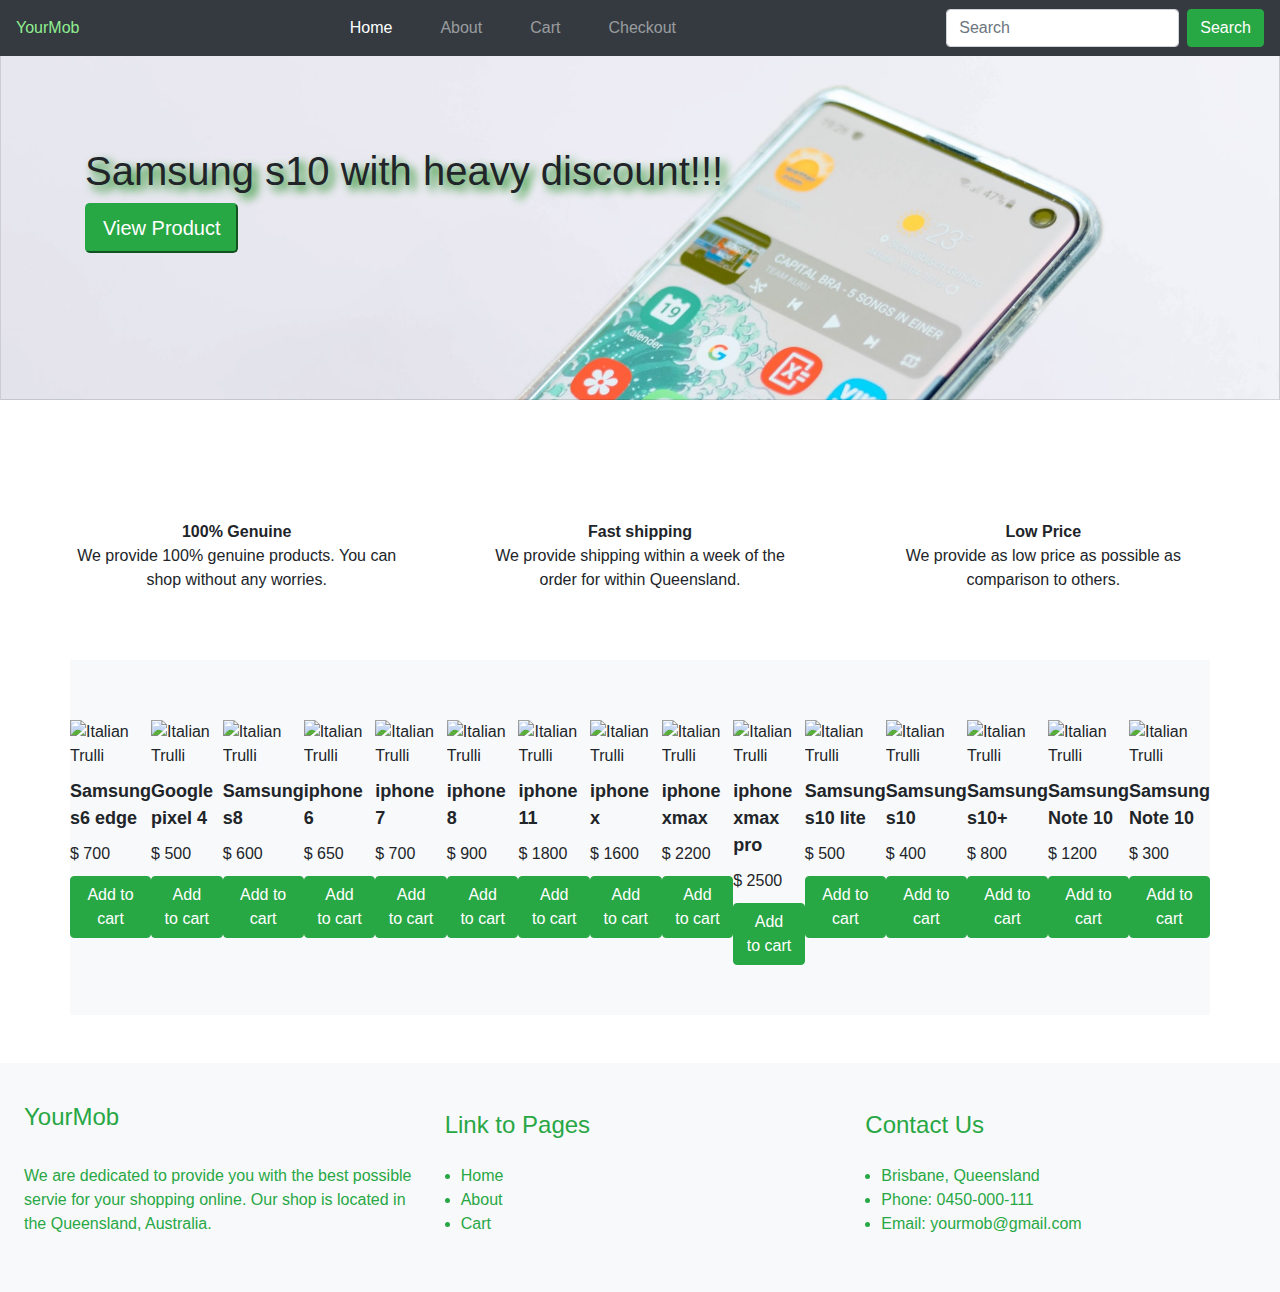
==== index.html @ 996d8269 "Add - 'Upload all files'" ====
<!DOCTYPE html>
<html lang="en">

<head>
    <meta charset="utf-8">
    <meta name="viewport" content="width=device-width, initial-scale=1, shrink-to-fit=no">
    <meta name="description" content="Ecommerce store for mobile">
    <link rel="stylesheet" type="text/css" href="css/style.css">

    <title>YourMob</title>

    <!-- Bootstrap CSS -->
    <link rel="stylesheet" href="https://stackpath.bootstrapcdn.com/bootstrap/4.4.1/css/bootstrap.min.css"
        integrity="sha384-Vkoo8x4CGsO3+Hhxv8T/Q5PaXtkKtu6ug5TOeNV6gBiFeWPGFN9MuhOf23Q9Ifjh" crossorigin="anonymous">

    <!-- Font Awesome 4 icons -->
    <link rel="stylesheet" href="https://use.fontawesome.com/releases/v5.7.0/css/all.css"
        integrity="sha384-lZN37f5QGtY3VHgisS14W3ExzMWZxybE1SJSEsQp9S+oqd12jhcu+A56Ebc1zFSJ" crossorigin="anonymous">

    <link rel="icon" type="image/png" href="images/favicon.ico" />

</head>

<body>

    <div id="page" class="home">

        <header id="mainheader">
            <nav class="navbar navbar-expand-sm bg-dark navbar-dark d-flex justify-content-between fixed-top">
                <div class="logo">
                    <a class="site-logo" href="index.html">YourMob</a>
                </div>
                <ul class="navbar-nav">
                    <li class="nav-item px-3 active">
                        <a class="active nav-link" href="index.html">Home</a>
                    </li>
                    <li class="nav-item px-3 ">
                        <a class="nav-link" href="about.html">About</a>
                    </li>
                    <li class="nav-item px-3 ">
                        <a class="nav-link" href="cart.html">Cart</a>
                    </li>
                    <li class="nav-item px-3 ">
                        <a class="nav-link" href="checkout.html">Checkout</a>
                    </li>
                </ul>
                <!-- action="/action_page.php -->
                <form class="form-inline">
                    <input class="form-control mr-sm-2" type="text" placeholder="Search">
                    <button class="btn btn-success" type="submit">Search</button>
                </form>

            </nav>

            <!--Jumbotron for Hero Section -->
            <div class="jumbotron jumbotron-fluid card card-image align-items-center">
                <div class="container hero-image my-auto">
                    <h1 class="text-description">Samsung s10 with heavy discount!!!</h1>

                    <button type="button" class="btn-success btn-lg"><a href="product_detail.html">
                            View Product</a></button>
                </div>
            </div> <!-- hero section -->


        </header>

        <main id="main">

            <!-- Service  -->
            <div class="row service-wrapper d-flex justify-content-center py-5">
                <div class="col servite-item text-center">
                    <div id="icon">
                        <i class="fas fa-award fa-5x"></i>
                    </div>
                    <div class="title">100% Genuine</div>
                    <div class="description">We provide 100% genuine products. You can shop without any worries.</div>
                </div>
                <div class="col servite-item text-center">
                    <div id="icon">
                        <i class="fas fa-shipping-fast fa-5x"></i>
                    </div>
                    <div class="title">Fast shipping</div>
                    <div class="description">We provide shipping within a week of the order for within Queensland.</div>
                </div>
                <div class="col servite-item text-center">
                    <div id="icon">
                        <i class="fas fa-hand-holding-usd  fa-5x"></i>
                    </div>
                    <div class="title">Low Price</div>
                    <div class="description">We provide as low price as possible as comparison to others.</div>
                </div>

            </div>

            <!-- Products list -->
            <div class="product-listing">

                <div class="row service-wrapper d-flex justify-content-center overflow-hidden">
                    <div class="container over">
                        <div class="row">
                            <div class="col bg-light">

                                <div class="product-image">
                                    <img src="../assignment/images/samsungs6edge.jpg" alt="Italian Trulli">
                                </div>
                                <div class="product-title">
                                    <span class="title">Samsung s6 edge</span>
                                </div>
                                <div class="product-price">
                                    <span class="price-symbol">$</span>
                                    <span class="price">700</span>
                                </div>
                                <div class="product-add-to-cart">
                                    <button type="button" class="btn btn-success" data-toggle="button"
                                        aria-pressed="false" autocomplete="off"><a href="cart.html">
                                            Add to cart</a>
                                    </button>
                                </div>

                            </div>
                            <div class="col bg-light">

                                <div class="product-image">
                                    <img src="../assignment/images/googlepixel4.jpg" alt="Italian Trulli">
                                </div>
                                <div class="product-title">
                                    <span class="title">Google pixel 4</span>
                                </div>
                                <div class="product-price">
                                    <span class="price-symbol">$</span>
                                    <span class="price">500</span>
                                </div>
                                <div class="product-add-to-cart">
                                    <button type="button" class="btn btn-success" data-toggle="button"
                                        aria-pressed="false" autocomplete="off"><a href="cart.html">
                                            Add to cart</a>
                                    </button>
                                </div>
                            </div>

                            <div class="col bg-light">

                                <div class="product-image">
                                    <img src="../assignment/images/samsungs8.jpg" alt="Italian Trulli">
                                </div>
                                <div class="product-title">
                                    <span class="title">Samsung s8</span>
                                </div>
                                <div class="product-price">
                                    <span class="price-symbol">$</span>
                                    <span class="price">600</span>
                                </div>
                                <div class="product-add-to-cart">
                                    <button type="button" class="btn btn-success" data-toggle="button"
                                        aria-pressed="false" autocomplete="off">
                                        <a href="cart.html">
                                            Add to cart</a>
                                    </button>
                                </div>
                            </div>

                            <div class="col bg-light">

                                <div class="product-image">
                                    <img src="../assignment/images/iphone6.jpg" alt="Italian Trulli">
                                </div>
                                <div class="product-title">
                                    <span class="title">iphone 6</span>
                                </div>
                                <div class="product-price">
                                    <span class="price-symbol">$</span>
                                    <span class="price">650</span>
                                </div>
                                <div class="product-add-to-cart">
                                    <button type="button" class="btn btn-success" data-toggle="button"
                                        aria-pressed="false" autocomplete="off">
                                        <a href="cart.html">
                                            Add to cart</a>
                                    </button>
                                </div>
                            </div>

                            <div class="col bg-light">

                                <div class="product-image">
                                    <img src="../assignment/images/iphone7.jpg" alt="Italian Trulli">
                                </div>
                                <div class="product-title">
                                    <span class="title">iphone 7</span>
                                </div>
                                <div class="product-price">
                                    <span class="price-symbol">$</span>
                                    <span class="price">700</span>
                                </div>
                                <div class="product-add-to-cart">
                                    <button type="button" class="btn btn-success" data-toggle="button"
                                        aria-pressed="false" autocomplete="off">
                                        <a href="cart.html">
                                            Add to cart</a>
                                    </button>
                                </div>
                            </div>

                            <div class="col bg-light">

                                <div class="product-image">
                                    <img src="../assignment/images/iphone8.jpg" alt="Italian Trulli">
                                </div>
                                <div class="product-title">
                                    <span class="title">iphone 8</span>
                                </div>
                                <div class="product-price">
                                    <span class="price-symbol">$</span>
                                    <span class="price">900</span>
                                </div>
                                <div class="product-add-to-cart">
                                    <button type="button" class="btn btn-success" data-toggle="button"
                                        aria-pressed="false" autocomplete="off">
                                        <a href="cart.html">
                                            Add to cart</a>
                                    </button>
                                </div>
                            </div>

                            <div class="col bg-light">

                                <div class="product-image">
                                    <img src="../assignment/images/iphone11.jpg" alt="Italian Trulli">
                                </div>
                                <div class="product-title">
                                    <span class="title">iphone 11</span>
                                </div>
                                <div class="product-price">
                                    <span class="price-symbol">$</span>
                                    <span class="price">1800</span>
                                </div>
                                <div class="product-add-to-cart">
                                    <button type="button" class="btn btn-success" data-toggle="button"
                                        aria-pressed="false" autocomplete="off">
                                        <a href="cart.html">
                                            Add to cart</a>
                                    </button>
                                </div>
                            </div>

                            <div class="col bg-light">

                                <div class="product-image">
                                    <img src="../assignment/images/iphonex.jpg" alt="Italian Trulli">
                                </div>
                                <div class="product-title">
                                    <span class="title">iphone x</span>
                                </div>
                                <div class="product-price">
                                    <span class="price-symbol">$</span>
                                    <span class="price">1600</span>
                                </div>
                                <div class="product-add-to-cart">
                                    <button type="button" class="btn btn-success" data-toggle="button"
                                        aria-pressed="false" autocomplete="off">
                                        <a href="cart.html">
                                            Add to cart</a>
                                    </button>
                                </div>
                            </div>

                            <div class="col bg-light">

                                <div class="product-image">
                                    <img src="../assignment/images/iphonexmax.jpg" alt="Italian Trulli">
                                </div>
                                <div class="product-title">
                                    <span class="title">iphone xmax</span>
                                </div>
                                <div class="product-price">
                                    <span class="price-symbol">$</span>
                                    <span class="price">2200</span>
                                </div>
                                <div class="product-add-to-cart">
                                    <button type="button" class="btn btn-success" data-toggle="button"
                                        aria-pressed="false" autocomplete="off">
                                        <a href="cart.html">
                                            Add to cart</a>
                                    </button>
                                </div>
                            </div>

                            <div class="col bg-light">

                                <div class="product-image">
                                    <img src="../assignment/images/iphonexmaxpro.jpg" alt="Italian Trulli">
                                </div>
                                <div class="product-title">
                                    <span class="title">iphone xmax pro</span>
                                </div>
                                <div class="product-price">
                                    <span class="price-symbol">$</span>
                                    <span class="price">2500</span>
                                </div>
                                <div class="product-add-to-cart">
                                    <button type="button" class="btn btn-success" data-toggle="button"
                                        aria-pressed="false" autocomplete="off">
                                        <a href="cart.html">
                                            Add to cart</a>
                                    </button>
                                </div>
                            </div>

                            <div class="col bg-light">

                                <div class="product-image">
                                    <img src="../assignment/images/samsungs10lite.jpg" alt="Italian Trulli">
                                </div>
                                <div class="product-title">
                                    <span class="title">Samsung s10 lite</span>
                                </div>
                                <div class="product-price">
                                    <span class="price-symbol">$</span>
                                    <span class="price">500</span>
                                </div>
                                <div class="product-add-to-cart">
                                    <button type="button" class="btn btn-success" data-toggle="button"
                                        aria-pressed="false" autocomplete="off">
                                        <a href="cart.html">
                                            Add to cart</a>
                                    </button>
                                </div>
                            </div>

                            <div class="col bg-light">

                                <div class="product-image">
                                    <img src="../assignment/images/samsungs10.jpg" alt="Italian Trulli">
                                </div>
                                <div class="product-title">
                                    <span class="title">Samsung s10</span>
                                </div>
                                <div class="product-price">
                                    <span class="price-symbol">$</span>
                                    <span class="price">400</span>
                                </div>
                                <div class="product-add-to-cart">
                                    <button type="button" class="btn btn-success" data-toggle="button"
                                        aria-pressed="false" autocomplete="off">
                                        <a href="cart.html">
                                            Add to cart</a>
                                    </button>
                                </div>
                            </div>

                            <div class="col bg-light">

                                <div class="product-image">
                                    <img src="../assignment/images/samsungs10+.jpg" alt="Italian Trulli">
                                </div>
                                <div class="product-title">
                                    <span class="title">Samsung s10+</span>
                                </div>
                                <div class="product-price">
                                    <span class="price-symbol">$</span>
                                    <span class="price">800</span>
                                </div>
                                <div class="product-add-to-cart">
                                    <button type="button" class="btn btn-success" data-toggle="button"
                                        aria-pressed="false" autocomplete="off">
                                        <a href="cart.html">
                                            Add to cart</a>
                                    </button>
                                </div>

                            </div>

                            <div class="col bg-light">

                                <div class="product-image">
                                    <img src="../assignment/images/samsungnote10.jpg" alt="Italian Trulli">
                                </div>
                                <div class="product-title">
                                    <span class="title">Samsung Note 10</span>
                                </div>
                                <div class="product-price">
                                    <span class="price-symbol">$</span>
                                    <span class="price">1200</span>
                                </div>
                                <div class="product-add-to-cart">
                                    <button type="button" class="btn btn-success" data-toggle="button"
                                        aria-pressed="false" autocomplete="off">
                                        <a href="cart.html">
                                            Add to cart</a>
                                    </button>
                                </div>
                            </div>

                            <div class="col bg-light">

                                <div class="product-image">
                                    <img src="../assignment/images/samsungs5.jpg" alt="Italian Trulli">
                                </div>
                                <div class="product-title">
                                    <span class="title">Samsung Note 10</span>
                                </div>
                                <div class="product-price">
                                    <span class="price-symbol">$</span>
                                    <span class="price">300</span>
                                </div>
                                <div class="product-add-to-cart">
                                    <button type="button" class="btn btn-success" data-toggle="button"
                                        aria-pressed="false" autocomplete="off">
                                        <a href="cart.html">
                                            Add to cart</a>
                                    </button>
                                </div>
                            </div>
                        </div>
                    </div>

                </div>
        </main>

    </div>

    <footer class="text-success bg-light overflow-hidden  mt-5">
        <div class="row p-4 justify-content-start">
            <div class="col">
                <p>
                    <h4>YourMob</h4><br>
                    We are dedicated to provide you with the best possible servie for your shopping online. Our shop is
                    located in the Queensland, Australia.
                </p>
            </div>
            <div class="col text-left">
                <span class="title pl-1">
                    <h4>Link to Pages</h4>
                </span>
                <ul class="footer-nav p-3">

                    <li class="footer-nav-item">
                        <a class="nav-link text-success p-0" href="index.html">Home</a>
                    </li>
                    <li class="footer-nav-item">
                        <a class="nav-link text-success p-0" href="about.html">About</a>
                    </li>
                    <li class="footer-nav-item">
                        <a class="nav-link text-success p-0" href="cart.html">Cart</a>
                    </li>

                </ul>

            </div>
            <div class="col text-success justify-content-start">
                <span class="title pl-1">
                    <h4>Contact Us</h4>
                </span>
                <ul class="contact p-3">
                    <li class="contact-address">
                        Brisbane, Queensland
                    </li>
                    <li class="contact-phone">
                        Phone: 0450-000-111
                    </li>
                    <li class="contact-email">
                        Email: yourmob@gmail.com
                    </li>
                </ul>

            </div>
        </div>

    </footer>

</body>

</html>
---- css/style.css ----
.logo a{
    color: lightgreen;
}

.navbar {
    margin-bottom: 0px;
}

/* To insert hero image */
.jumbotron{
    background-image: url(../images/s10-hero.jpg);
    background-size: cover;
    background-repeat: no-repeat;
    height: 300px;
}

.home .jumbotron{
    height: 400px;
}

.text-description {
    text-shadow:5px 5px 10px green;
  }

#main{
    padding: 0 50px;
}

.service-wrapper .servite-item{
    padding: 20px 40px;
}

.servite-item .title{
    padding-top: 20px;
    font-weight: bold;
}


.product-image img{
    width: 350px;
    height: 420px;
    overflow: hidden;
}

.product-title .title{
    font-weight: bold;
    font-size: large;
}

.product-full-image img{
    width: 600px;
    height: 500px;
    overflow: hidden;
}
.product-detail table{
    margin: 60px auto;
}

.product-detail .table.table-detail{
    width: 70%;;
}

.container .col{
    padding: 50px 0;
}

button a{
    color: white;
}

.product-image,
.product-title,
.product-price,
.product-add-to-cart{
    padding-top: 10px;
}

.description ul{
    padding: 20px;
}

/* Footer */
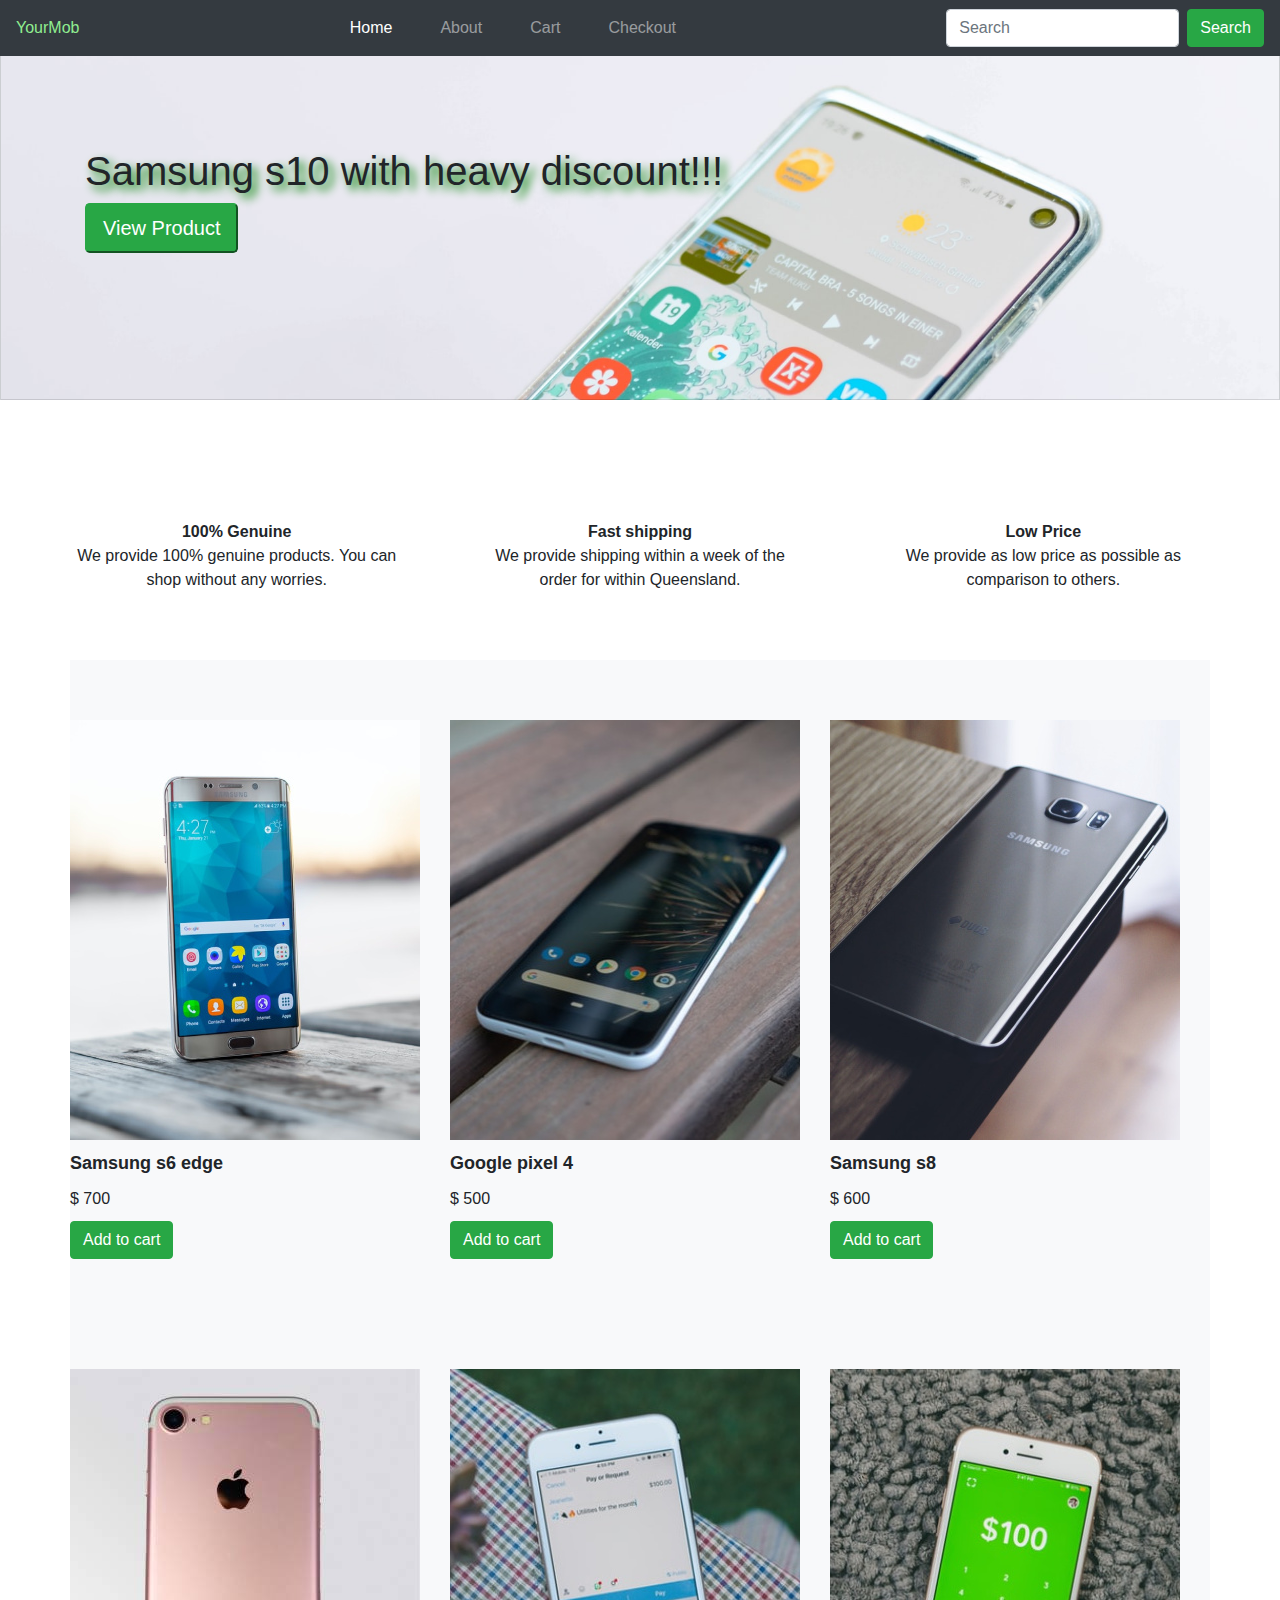
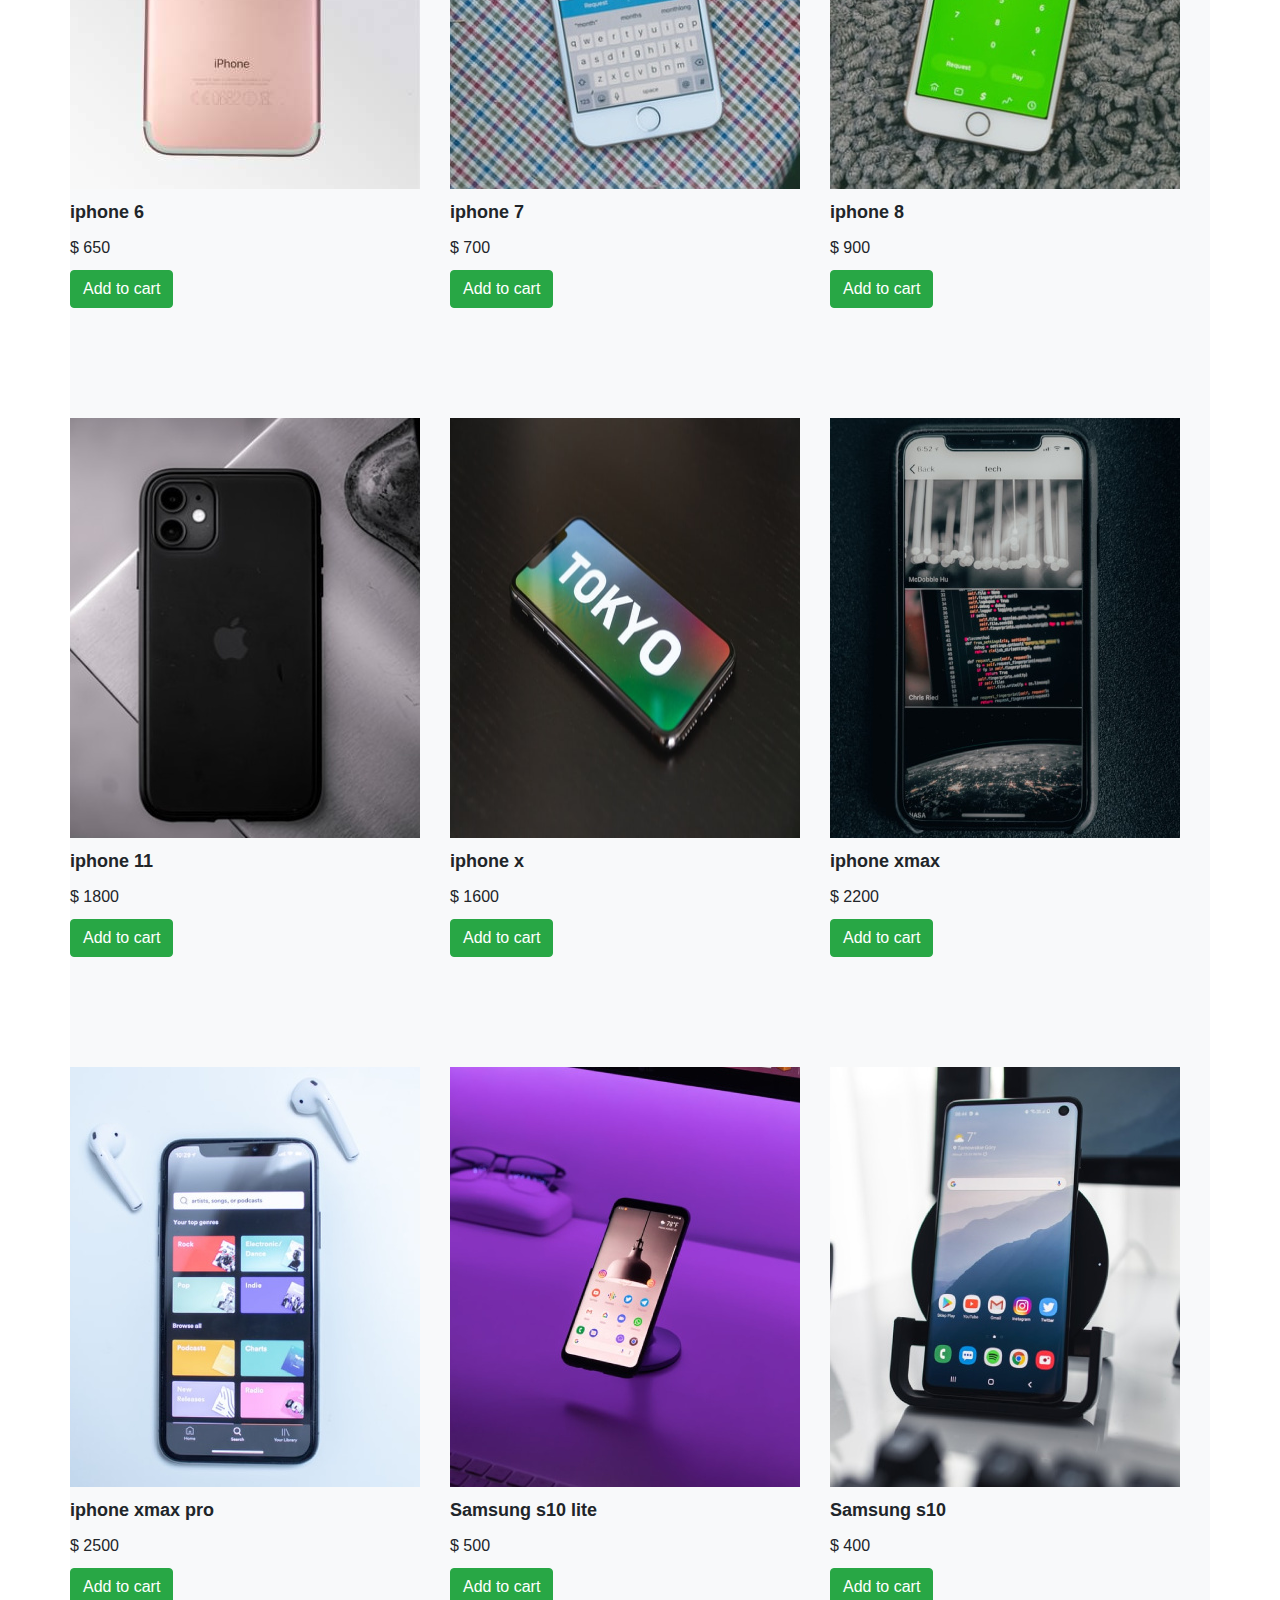
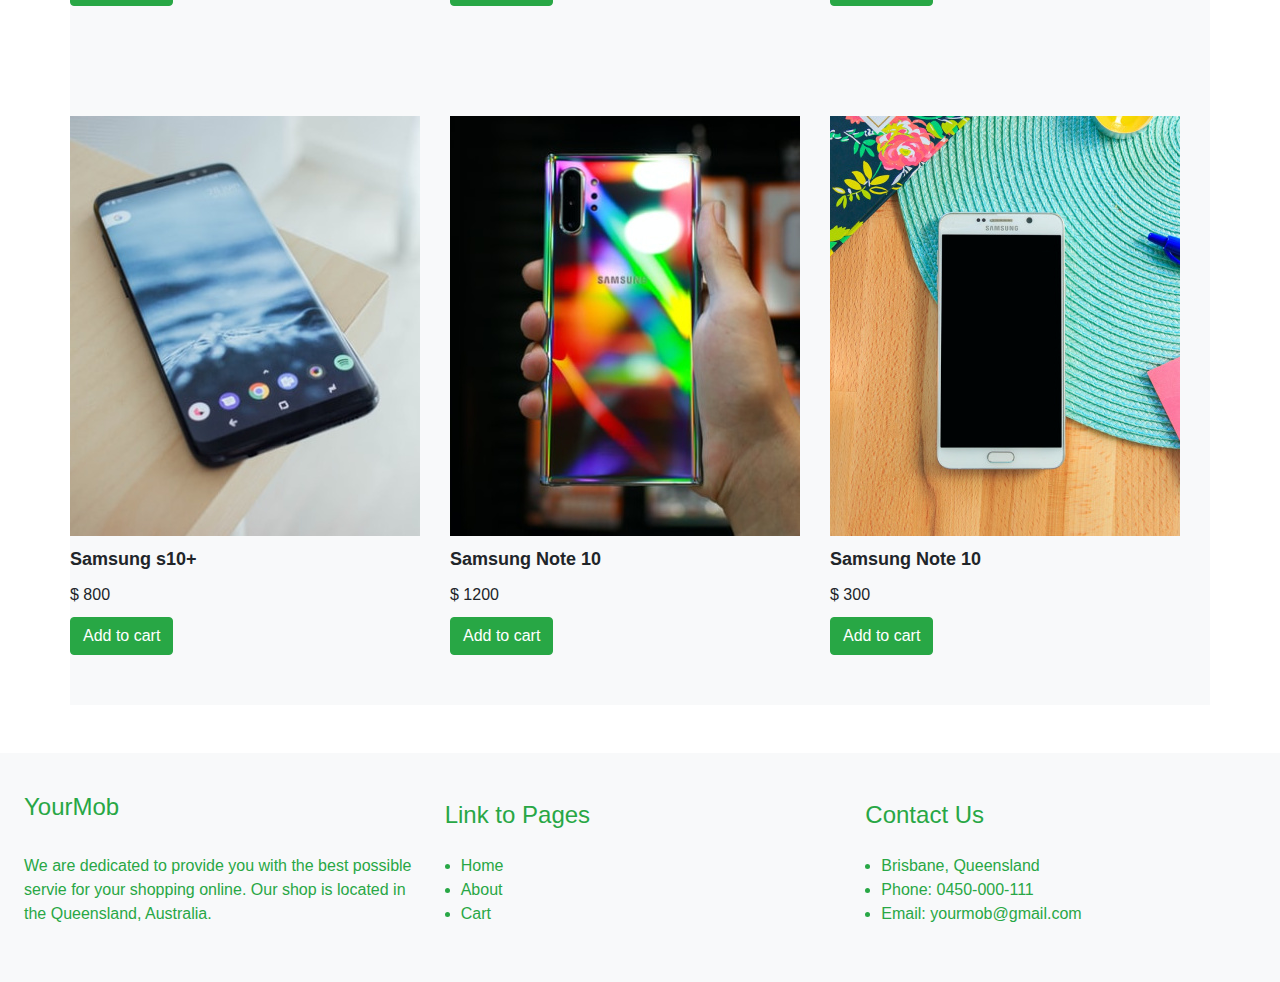
==== commit f0da7175: "Fix - 'Address error'" ====
--- a/index.html
+++ b/index.html
@@ -102,7 +102,7 @@
                             <div class="col bg-light">
 
                                 <div class="product-image">
-                                    <img src="../assignment/images/samsungs6edge.jpg" alt="Italian Trulli">
+                                    <img src="./images/samsungs6edge.jpg" alt="Italian Trulli">
                                 </div>
                                 <div class="product-title">
                                     <span class="title">Samsung s6 edge</span>
@@ -122,7 +122,7 @@
                             <div class="col bg-light">
 
                                 <div class="product-image">
-                                    <img src="../assignment/images/googlepixel4.jpg" alt="Italian Trulli">
+                                    <img src="./images/googlepixel4.jpg" alt="Italian Trulli">
                                 </div>
                                 <div class="product-title">
                                     <span class="title">Google pixel 4</span>
@@ -142,7 +142,7 @@
                             <div class="col bg-light">
 
                                 <div class="product-image">
-                                    <img src="../assignment/images/samsungs8.jpg" alt="Italian Trulli">
+                                    <img src="./images/samsungs8.jpg" alt="Italian Trulli">
                                 </div>
                                 <div class="product-title">
                                     <span class="title">Samsung s8</span>
@@ -163,7 +163,7 @@
                             <div class="col bg-light">
 
                                 <div class="product-image">
-                                    <img src="../assignment/images/iphone6.jpg" alt="Italian Trulli">
+                                    <img src="./images/iphone6.jpg" alt="Italian Trulli">
                                 </div>
                                 <div class="product-title">
                                     <span class="title">iphone 6</span>
@@ -184,7 +184,7 @@
                             <div class="col bg-light">
 
                                 <div class="product-image">
-                                    <img src="../assignment/images/iphone7.jpg" alt="Italian Trulli">
+                                    <img src="./images/iphone7.jpg" alt="Italian Trulli">
                                 </div>
                                 <div class="product-title">
                                     <span class="title">iphone 7</span>
@@ -205,7 +205,7 @@
                             <div class="col bg-light">
 
                                 <div class="product-image">
-                                    <img src="../assignment/images/iphone8.jpg" alt="Italian Trulli">
+                                    <img src="./images/iphone8.jpg" alt="Italian Trulli">
                                 </div>
                                 <div class="product-title">
                                     <span class="title">iphone 8</span>
@@ -226,7 +226,7 @@
                             <div class="col bg-light">
 
                                 <div class="product-image">
-                                    <img src="../assignment/images/iphone11.jpg" alt="Italian Trulli">
+                                    <img src="./images/iphone11.jpg" alt="Italian Trulli">
                                 </div>
                                 <div class="product-title">
                                     <span class="title">iphone 11</span>
@@ -247,7 +247,7 @@
                             <div class="col bg-light">
 
                                 <div class="product-image">
-                                    <img src="../assignment/images/iphonex.jpg" alt="Italian Trulli">
+                                    <img src="./images/iphonex.jpg" alt="Italian Trulli">
                                 </div>
                                 <div class="product-title">
                                     <span class="title">iphone x</span>
@@ -268,7 +268,7 @@
                             <div class="col bg-light">
 
                                 <div class="product-image">
-                                    <img src="../assignment/images/iphonexmax.jpg" alt="Italian Trulli">
+                                    <img src="./images/iphonexmax.jpg" alt="Italian Trulli">
                                 </div>
                                 <div class="product-title">
                                     <span class="title">iphone xmax</span>
@@ -289,7 +289,7 @@
                             <div class="col bg-light">
 
                                 <div class="product-image">
-                                    <img src="../assignment/images/iphonexmaxpro.jpg" alt="Italian Trulli">
+                                    <img src="./images/iphonexmaxpro.jpg" alt="Italian Trulli">
                                 </div>
                                 <div class="product-title">
                                     <span class="title">iphone xmax pro</span>
@@ -310,7 +310,7 @@
                             <div class="col bg-light">
 
                                 <div class="product-image">
-                                    <img src="../assignment/images/samsungs10lite.jpg" alt="Italian Trulli">
+                                    <img src="./images/samsungs10lite.jpg" alt="Italian Trulli">
                                 </div>
                                 <div class="product-title">
                                     <span class="title">Samsung s10 lite</span>
@@ -331,7 +331,7 @@
                             <div class="col bg-light">
 
                                 <div class="product-image">
-                                    <img src="../assignment/images/samsungs10.jpg" alt="Italian Trulli">
+                                    <img src="./images/samsungs10.jpg" alt="Italian Trulli">
                                 </div>
                                 <div class="product-title">
                                     <span class="title">Samsung s10</span>
@@ -352,7 +352,7 @@
                             <div class="col bg-light">
 
                                 <div class="product-image">
-                                    <img src="../assignment/images/samsungs10+.jpg" alt="Italian Trulli">
+                                    <img src="./images/samsungs10+.jpg" alt="Italian Trulli">
                                 </div>
                                 <div class="product-title">
                                     <span class="title">Samsung s10+</span>
@@ -374,7 +374,7 @@
                             <div class="col bg-light">
 
                                 <div class="product-image">
-                                    <img src="../assignment/images/samsungnote10.jpg" alt="Italian Trulli">
+                                    <img src="./images/samsungnote10.jpg" alt="Italian Trulli">
                                 </div>
                                 <div class="product-title">
                                     <span class="title">Samsung Note 10</span>
@@ -395,7 +395,7 @@
                             <div class="col bg-light">
 
                                 <div class="product-image">
-                                    <img src="../assignment/images/samsungs5.jpg" alt="Italian Trulli">
+                                    <img src="./images/samsungs5.jpg" alt="Italian Trulli">
                                 </div>
                                 <div class="product-title">
                                     <span class="title">Samsung Note 10</span>
@@ -471,4 +471,4 @@
 
 </body>
 
-</html>+</html>
